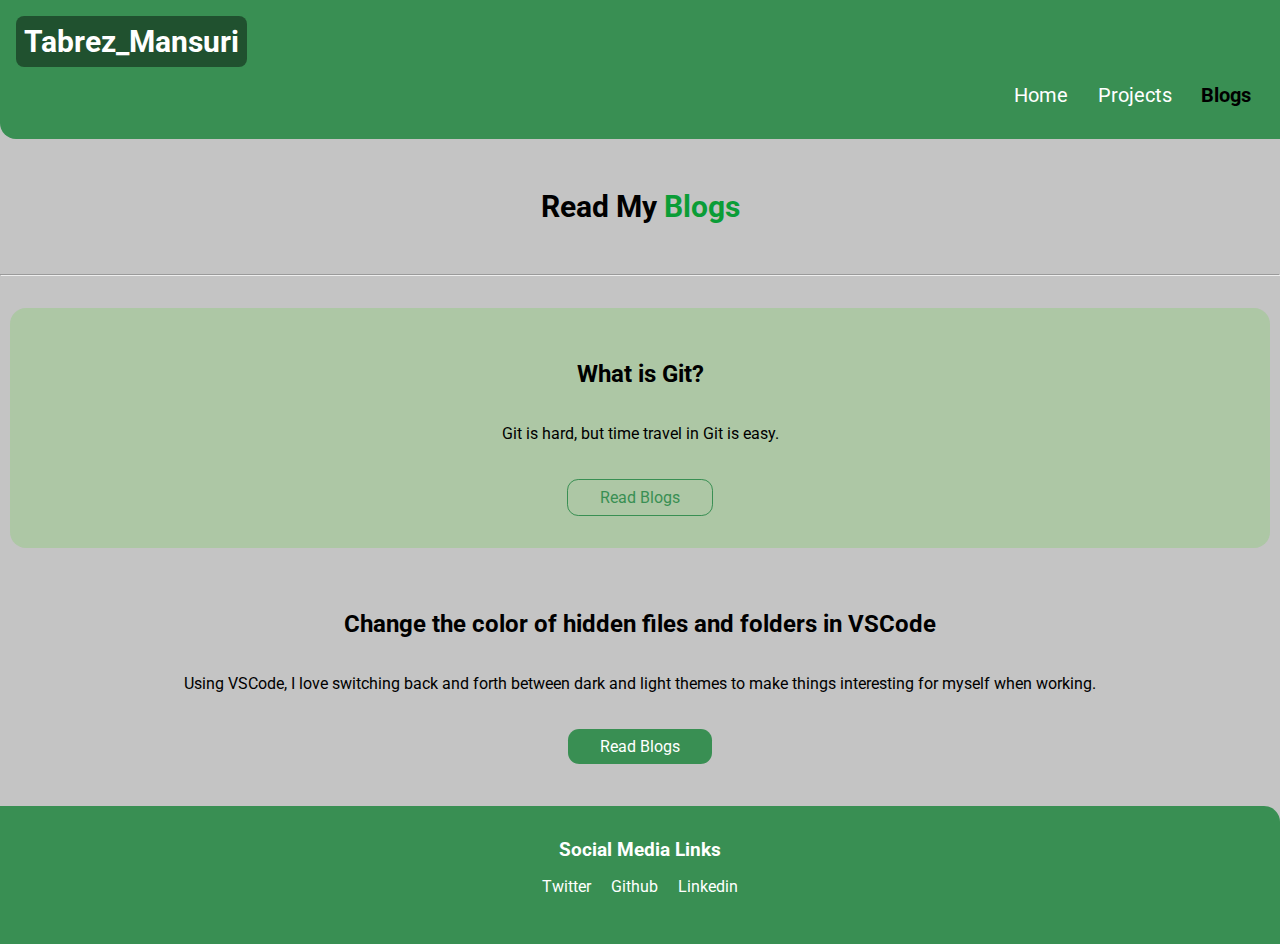
==== blogs.html @ 384b1a95 "doc" ====
<!DOCTYPE html>
<html lang="en">
<head>
    <meta charset="UTF-8">
    <meta http-equiv="X-UA-Compatible" content="IE=edge">
    <meta name="viewport" content="width=device-width, initial-scale=1.0">
    <title>Document</title>
    <link rel="stylesheet" href="style.css">
</head>
<body>
    <nav class="nav">
        <div class="container-fluid">
        <div class="brand">Tabrez_Mansuri</div>
        <ul>
            <li>
                <a href="/portfolio.html" >Home</a>
                
            </li>
            <li>
                <a href="/projects.html">Projects</a>
                
            </li>
            <li>
                <a href="/blogs.html"   class="active">Blogs</a>
            </li>
        </ul>
        </div>
        
    </nav>
    
<div class="text sm-text">Read My <span style="color: #0b9d37;">Blogs</span></div>

<hr>

    <section class="section offgreen">
        <h2>What is Git?</h2>
        <p>Git is hard, but time travel in Git is easy.</p>
        <a href="/blogss.html" class="secondary-link link">Read Blogs</a>
    </section>
    <section class="section">
        <h2> Change the color of hidden files and folders in VSCode</h2>
        <p>Using VSCode, I love switching back and forth between dark and light themes to make things interesting for myself when working.</p>
        <a href="/bloggs.html" class="primary-link link">Read Blogs</a>
    </section>


    <footer class="footer container-fluid">
        <div class="container">
            <div class="heading">Social Media Links</div>
            <ul class="unordered list-inline">
                <li ><a class="footer-link" target="_blank" href="https://twitter.com/">Twitter</a></li>
                <li ><a class="footer-link" target="_blank" href="https://github.com/TabrezMZ">Github</a></li>
                <li ><a class="footer-link" target="_blank" href="https://www.linkedin.com/in/tabrez-z-m-42bbb9223">Linkedin</a></li>
            </ul>
        </div>
    </footer>
</body>
</html>
---- style.css ----
@import url('https://fonts.googleapis.com/css2?family=Roboto:wght@500;700&display=swap'); 


:root {
    --primary: #398f53;
    --offgreen: #95ca847d;
    --dark-gray:#3c4149;
}

body {
    font-family: 'Roboto', sans-serif;
    margin: 0 auto;
    background-color: rgba(0, 0, 0, 0.23);
}

hr {
    margin: 2rem 0;
    color: #000;
}

.text{
    text-align: center;
}

.container-fluid {
    padding-left: 1rem;
    padding-right: 1rem;
}

.container {
    margin: auto;
    padding: 0 1rem;
    max-width: 600px;
}



.nav {
    background-color: var(--primary);
    padding: 1rem 0rem;
    color: white;
    border-bottom-left-radius: 1rem;
}

.nav .brand {
    font-weight: bold;
    background-color: rgba(0, 0, 0, 0.433);
    width: 215px;
    padding: 0.5rem;
    border-radius: 0.5rem;
    font-size: 30px;
}

.nav ul {
    list-style: none;
    text-align: right;
}

.nav li {
    display: inline-block;
    padding: 0rem 0.8rem;
    font-size: 20px;
}

.nav li:hover{
    background-color: rgba(0, 0, 0, 0.433);
    border-radius: 0.5rem;
}

.nav a {
    text-decoration: none;
    color: white
}

.nav .active {
    font-weight: bold;
    color: #000;
}

.link {
    box-sizing: border-box; 
    text-decoration: none;
    padding: 0.5rem 1rem;
    margin-top: 20px;
  }

.primary-link {
    text-decoration: none;
    color: white;
    background-color: var(--primary);
    min-width: 140px;
    border-radius: 0.7rem;
    padding: 0.5rem 2rem;
}



.secondary-link {
    text-decoration: none;
    color: var(--primary);
    border: 1px solid var(--primary);
    min-width: 140px;
    border-radius: 0.7rem;
    padding: 0.5rem 2rem;
}

.hero {
    color: var(--dark-gray);
    display: block;
}

.hero img {
    max-width: 350px;
    margin:2rem auto;
    display: block;  
}


.section {
    padding: 2rem 1rem;
    border-radius: 1rem;
    margin: 10px;
    display: flex;
    flex-direction: column;
    align-items: center;
}

.section h2,p {
    text-align: center;
}

.offgreen {
    background-color: var(--offgreen);
}

.sm-text {
    margin: 50px;
    font-weight: bold;
    font-size: 30px;
}


.list-inline li {
    display: inline;
    padding: 0rem 0.5rem;
}


.footer {
    background-color: var(--primary);
    color: white;
    padding: 2rem 0rem;
    border-top-right-radius: 1rem;
    text-align: center;
}
.footer .heading {
    font-weight: bold;
    font-size: larger;
  
}

.footer ul {
    padding-inline-start: 0px;
}

.footer-link {
    text-decoration: none;
    color: white;
}

.footer-link:hover{
    color: #000;
}

code {
    background-color: rgba(0, 0, 0, 0.164);
    padding: 5px;
    border-radius: 4px;
}
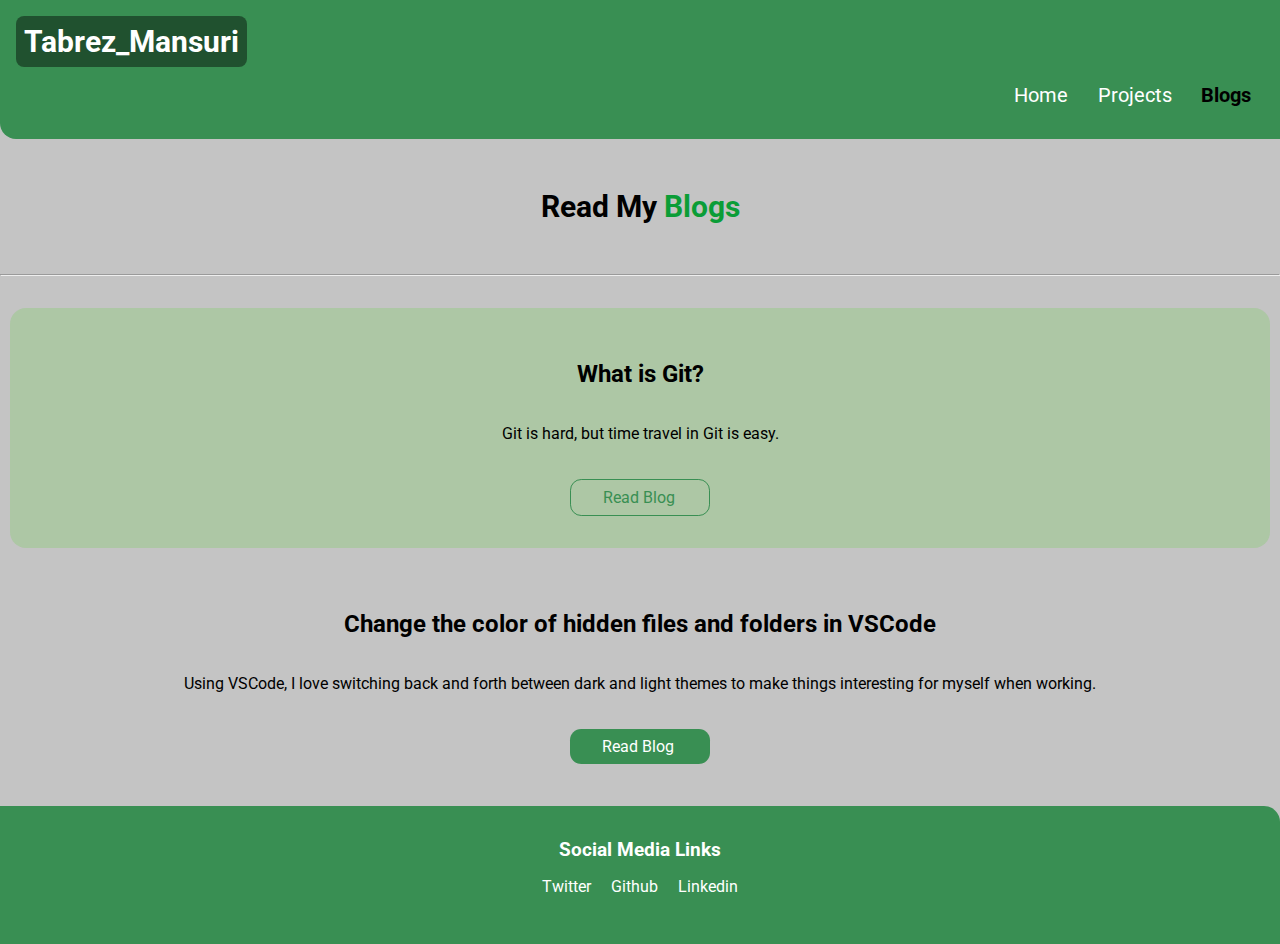
==== commit 969bce41: "change in blog file" ====
--- a/blogs.html
+++ b/blogs.html
@@ -13,7 +13,7 @@
         <div class="brand">Tabrez_Mansuri</div>
         <ul>
             <li>
-                <a href="/portfolio.html" >Home</a>
+                <a  href="/index.html" >Home</a>
                 
             </li>
             <li>
@@ -35,12 +35,12 @@
     <section class="section offgreen">
         <h2>What is Git?</h2>
         <p>Git is hard, but time travel in Git is easy.</p>
-        <a href="/blogss.html" class="secondary-link link">Read Blogs</a>
+        <a href="/blogss.html" class="secondary-link link">Read Blog</a>
     </section>
     <section class="section">
         <h2> Change the color of hidden files and folders in VSCode</h2>
         <p>Using VSCode, I love switching back and forth between dark and light themes to make things interesting for myself when working.</p>
-        <a href="/bloggs.html" class="primary-link link">Read Blogs</a>
+        <a href="/bloggs.html" class="primary-link link">Read Blog</a>
     </section>
 
 
